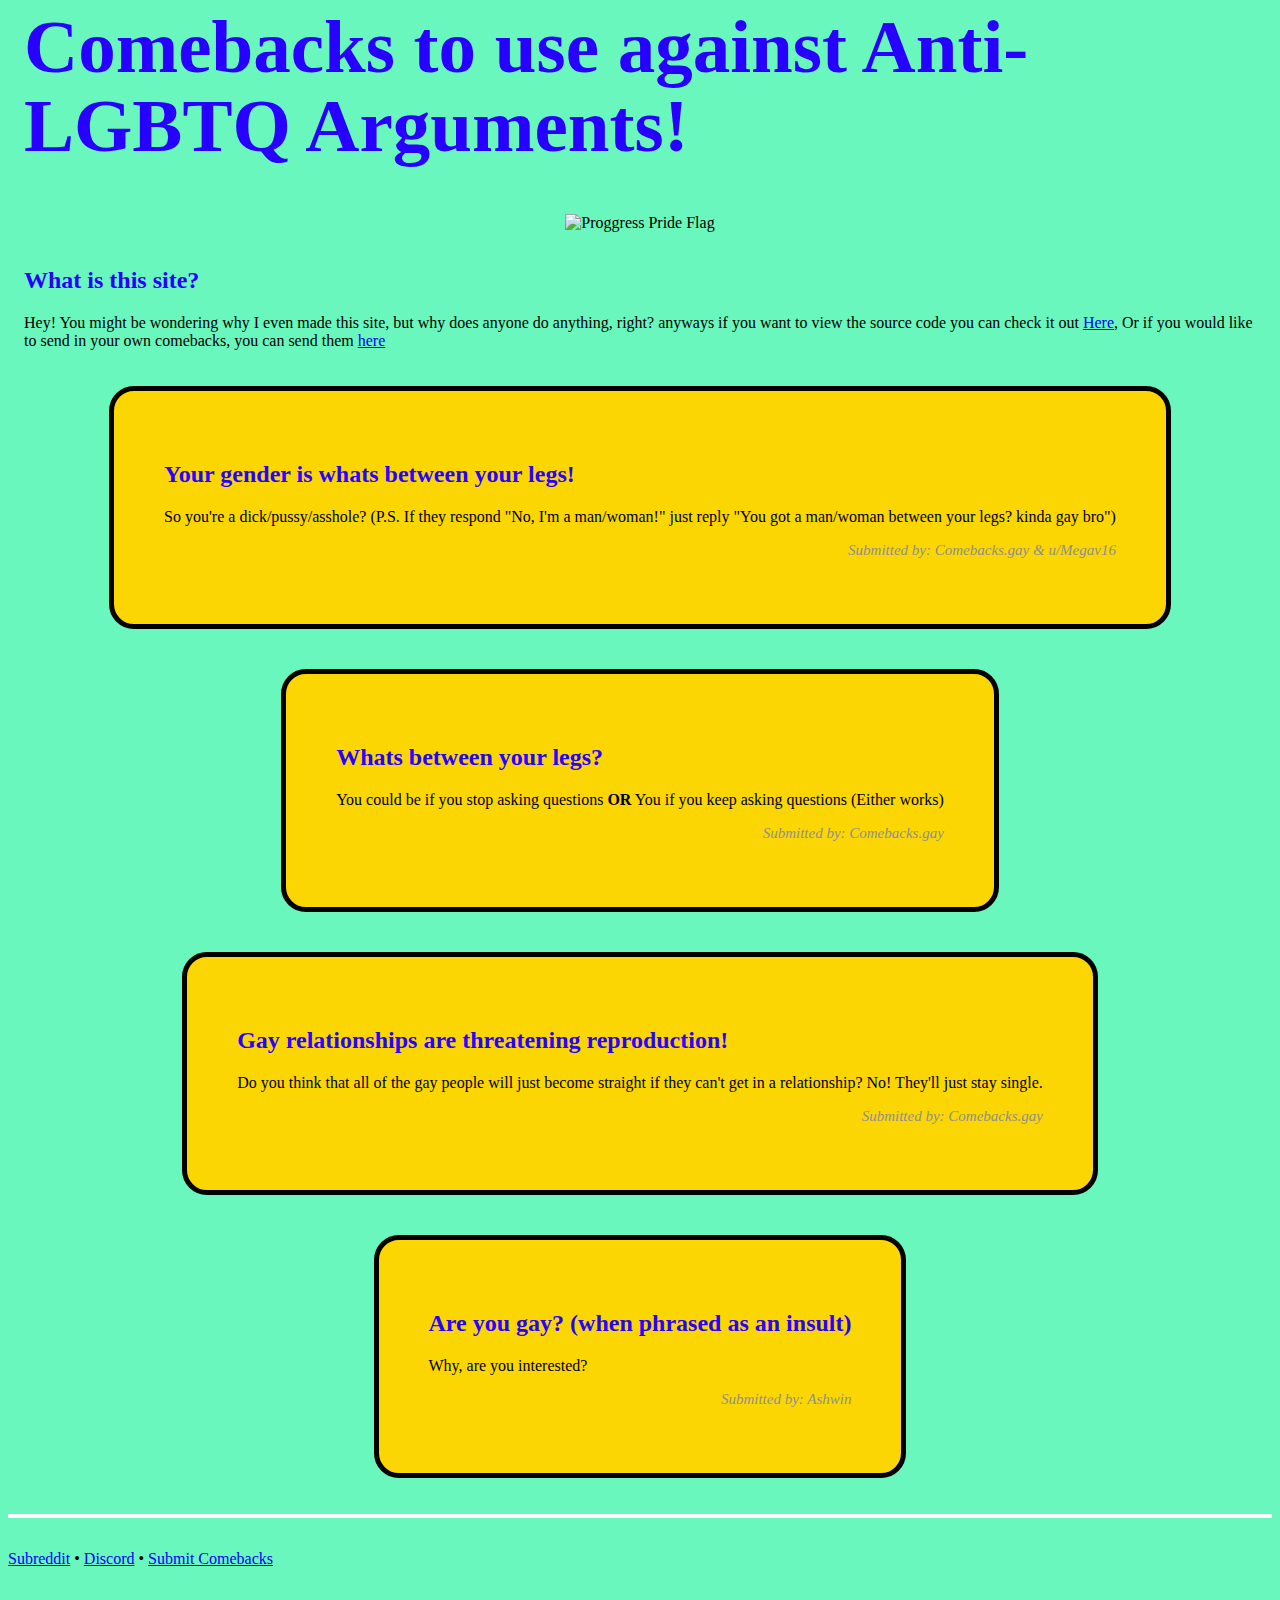
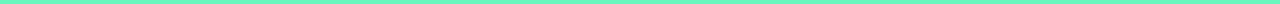
==== index.html @ 935331d2 "Update 1.0.0" ====
<!DOCTYPE html>
<html lang="en">
  <head>
    <!--
      This is the page head - it contains info the browser uses to display the page
      You won't see what's in the head in the page
      Scroll down to the body element for the page content
    -->

    <meta charset="utf-8" />
    <meta name="viewport" content="width=device-width, initial-scale=1" />
    <link rel="icon" href="https://cdn.glitch.com/db943e48-e7b1-469b-bb46-90867184826b%2Fprogresspridecutout.ico?v=1625842900803" />

    <!-- 
      This is an HTML comment
      You can write text in a comment and the content won't be visible in the page
    -->

      <title>Comebacks to use against Anti-LGBTQ Arguments</title>

    <!-- Meta tags for SEO and social sharing -->
    <link rel="canonical" href="https://glitch-hello-website.glitch.me/" />
    <meta
      name="description"
      content="People always ask me 'Whats between your legs?'..."
    />
    <meta name="robots" content="index,follow" />
    <meta property="og:title" content="Comebacks agaisnt Anti-LGBTQ Arguments!" />
    <meta property="og:type" content="article" />
    <meta property="og:url" content="http://www.comebacks.gay/" />
    <meta
      property="og:description"
      content="People always ask me 'Whats between your legs?' And I reply..."
    />
    <meta
      property="og:image"
      content="https://cdn.glitch.com/db943e48-e7b1-469b-bb46-90867184826b%2Fprogresspridecutout.png?v=1625842248746"
    />
    <meta name="twitter:card" content="summary" />

    <!-- Import the webpage's stylesheet -->
    <link rel="stylesheet" href="/style.css" />
  </head>
  <body>
    <!--
      This is the body of the page
      Look at the elements and see how they appear in the rendered page on the right
      Each element is defined using tags, with < and > indicating where each one opens and closes
      There are elements for sections of the page, images, text, and more
      The elements include attributes referenced in the CSS for the page style
    -->

    <!-- The wrapper and content divs set margins and positioning -->
    <div class="wrapper">
      <div class="content" role="main">
        <!-- This is the start of content for our page -->
        <h1 class="title">Comebacks to use against Anti-LGBTQ Arguments!</h1>

        <img
          src="https://cdn.glitch.com/db943e48-e7b1-469b-bb46-90867184826b%2Fprogresspridecutout.png?v=1625842248746"
          class="illustration"
          alt="Proggress Pride Flag"
          title="Click the image!"
        />
        <!-- Instructions on using this project -->
        <div class="instructions">
          <h2>
            What is this site?
          </h2>
          <p>
            Hey! You might be wondering why I even made this site, but why does anyone do anything, right? anyways if you want to view the source code you can check it out <a href="https://glitch.com/~gay-comebacks">Here</a>, Or if you would like to send in your own comebacks, you can send them <a href="https://forms.gle/aE87NYroDPVu6ot5A">here</a>
          </p>
        </div>
        
        <div class="comebacks">
          <h2>
            Your gender is whats between your legs!
          </h2>
          <p>
            So you're a dick/pussy/asshole? (P.S. If they respond "No, I'm a man/woman!" just reply "You got a man/woman between your legs? kinda gay bro") 
          </p>
          <p class="crediting">
            Submitted by: Comebacks.gay & u/Megav16
          </p>
        </div>
        
        <div class="comebacks">
          <h2>
            Whats between your legs?
          </h2>
          <p>
            You could be if you stop asking questions <strong>OR</strong> You if you keep asking questions (Either works)
          </p>
          <p class="crediting">
            Submitted by: Comebacks.gay
          </p>
        </div>
        
        <div class="comebacks">
          <h2>
            Gay relationships are threatening reproduction!
          </h2>
          <p>
            Do you think that all of the gay people will just become straight if they can't get in a relationship? No! They'll just stay single.
          </p>
          <p class="crediting">
            Submitted by: Comebacks.gay
          </p>
        </div>
        
        <div class="comebacks">
          <h2>
            Are you gay? (when phrased as an insult)
          </h2>
          <p>
            Why, are you interested?
          </p>
          <p class="crediting">
            Submitted by: Ashwin
          </p>
        </div>
      </div>
    </div>
    <!-- The footer holds our remix button — you can use it for structure or cut it out ✂ -->
    <footer class="footer">
        <p class="footext">
        <a href="https://reddit.com/r/comebacks_gay">Subreddit</a> • <a href="https://discord.gg/fAFc3e2XVe">Discord</a> • <a href="https://forms.gle/k6omcnH8pTQU3BcH6">Submit Comebacks</a>
      </p>
    </footer>
  </body>
</html>
---- style.css ----
:root {
  --color-bg: #69F7BE;
  --color-text-main: #000000;
  --color-primary: #FFFF00;
  --wrapper-height: 87vh;
  --image-max-width: 300px;
  --image-margin: 3rem;
  --font-family: "HK Grotesk";
  --font-family-header: "HK Grotesk";
}

* {
  box-sizing: border-box;
}
[hidden] {
  display: none !important;
}

@font-face {
  font-family: HK Grotesk;
  src: url("https://cdn.glitch.com/605e2a51-d45f-4d87-a285-9410ad350515%2FHKGrotesk-Regular.otf?v=1603136326027")
    format("opentype");
}
@font-face {
  font-family: HK Grotesk;
  font-weight: bold;
  src: url("https://cdn.glitch.com/605e2a51-d45f-4d87-a285-9410ad350515%2FHKGrotesk-Bold.otf?v=1603136323437")
    format("opentype");
}

.btn--remix {
  font-family: HK Grotesk;
  padding: 0.75rem 1rem;
  font-size: 1.1rem;
  line-height: 1rem;
  font-weight: 500;
  height: 2.75rem;
  align-items: center;
  cursor: pointer;
  background: #FFFFFF;
  border: 1px solid #000000;
  box-sizing: border-box;
  border-radius: 4px;
  text-decoration: none;
  color: #000;
  white-space: nowrap;
  margin-left: auto;
}
.btn--remix img {
  margin-right: 0.5rem;
}
.btn--remix:hover {
  background-color: #D0FFF1;
}

/* Navigation grid */
.footer {
  display: flex;
  justify-content: space-between;
  margin: 1rem auto 0;
  padding: 1rem 0 0.75rem 0;
  width: 100%;
  flex-wrap: wrap;
  border-top: 4px solid #fff;
}

.divider {
  padding: 0 1rem;
}

body {
  font-family: HK Grotesk;
  background-color: var(--color-bg);
}

.wrapper {
  min-height: var(--wrapper-height);
  display: grid;
  place-items: center;
  margin: 0 1rem;
}
.content {
  display: flex;
  flex-direction: column;
  align-items: center;
  justify-content: center;
}

.title {
  color: #2800FF;
  font-family: HK Grotesk;
  font-style: normal;
  font-weight: bold;
  font-size: 75px;
  line-height: 105%;
  margin: 0;
}

.illustration {
  max-width: 100%;
  max-height: var(--image-max-width);
  margin-top: var(--image-margin);
}

/* Instructions */
.instructions {
  margin: 1rem auto 0;
}

button,
input {
  font-family: inherit;
  font-size: 100%;
  background: #FFFFFF;
  border: 1px solid #000000;
  box-sizing: border-box;
  border-radius: 4px;
  padding: 0.5rem 1rem;
  transition: 500ms;
}

h2 {
  color: #2800FF;
}

.illustration:active {
  transform: translateY(5px);
}

.dipped {
  transform: translateY(5px);
}

 .comebacks {
        border-radius: 25px;
        margin: 20px;
        border: 5px solid;
        background-color: #FBD603;
        padding: 50px
    }

.crediting {
  color: #8f8f8f;
  font-size: 15px;
  font-style: italic;
  text-align: right;
}

.footext {
  text-align: center;
}
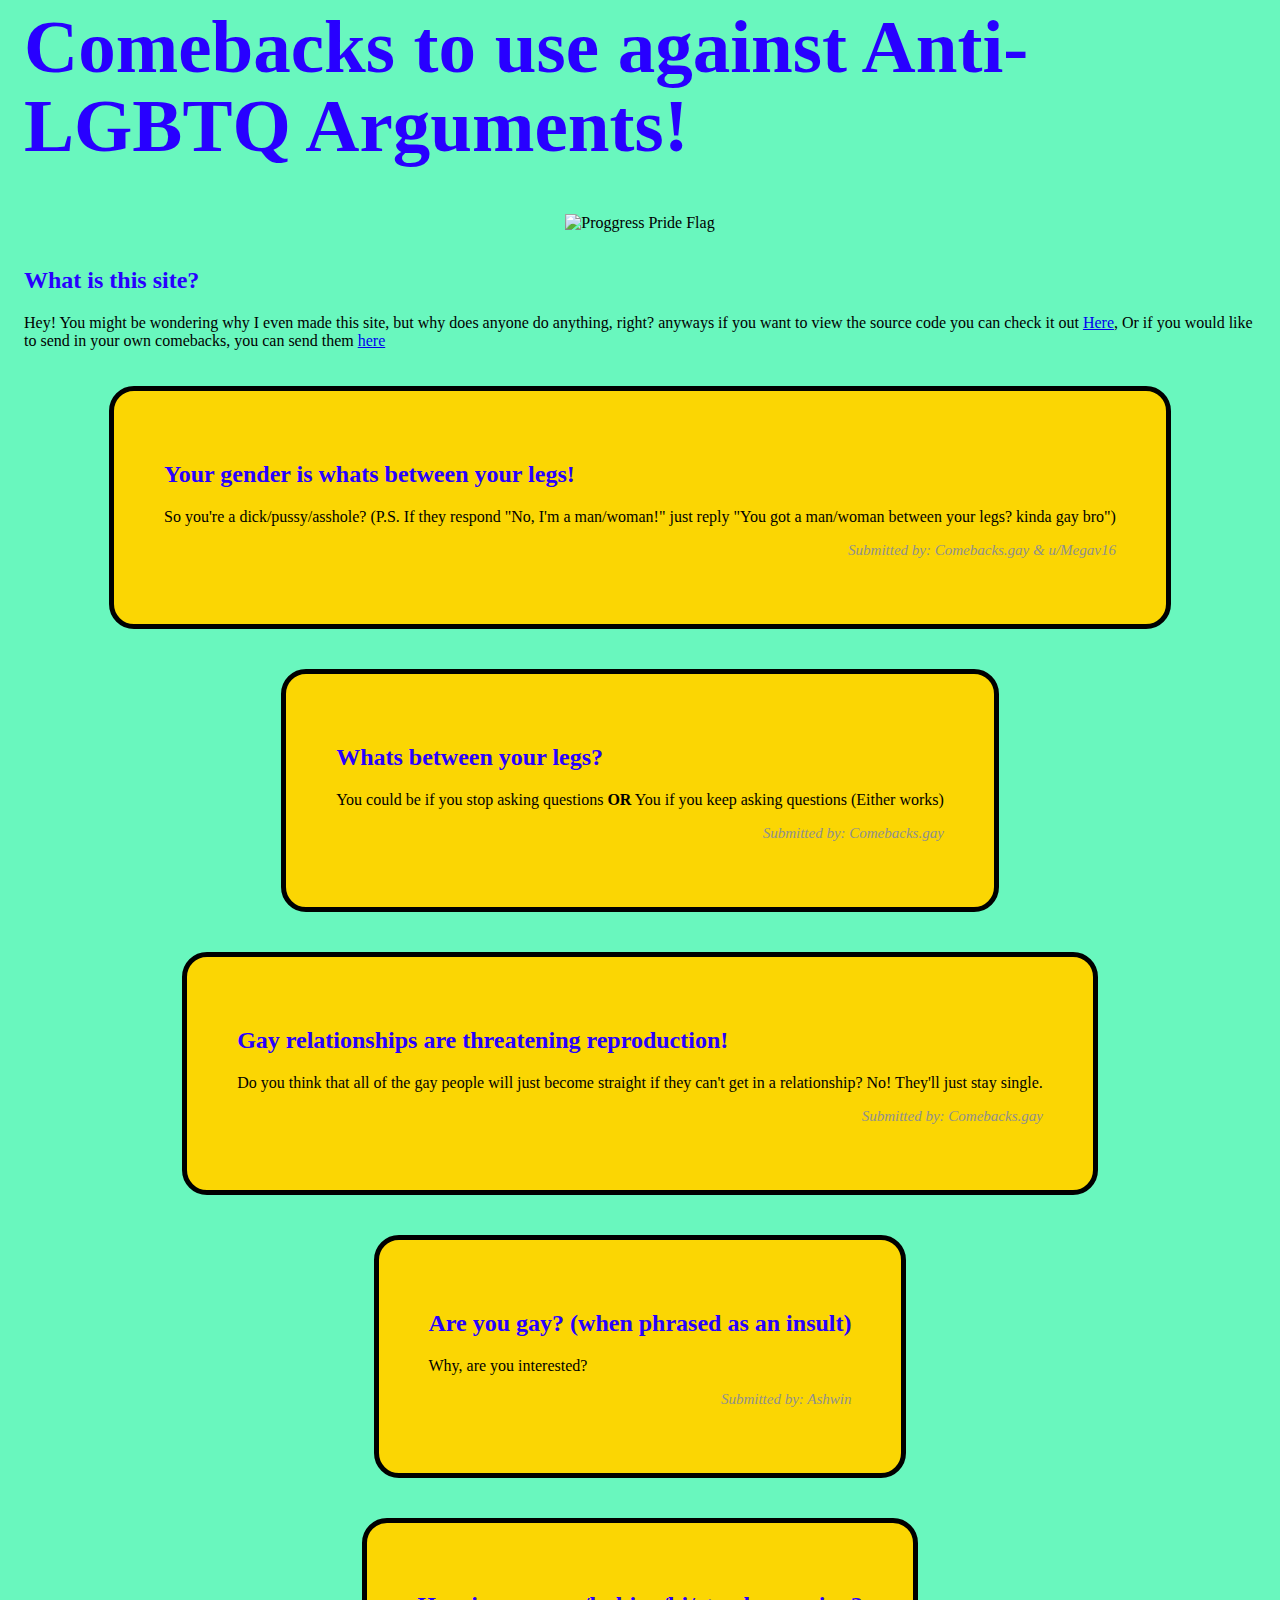
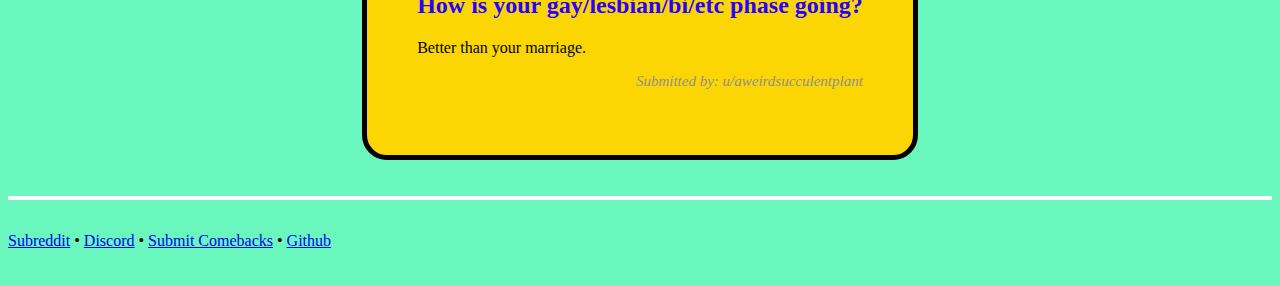
==== commit 0571b5ea: "Update 1.0.1" ====
--- a/index.html
+++ b/index.html
@@ -68,7 +68,7 @@
             What is this site?
           </h2>
           <p>
-            Hey! You might be wondering why I even made this site, but why does anyone do anything, right? anyways if you want to view the source code you can check it out <a href="https://glitch.com/~gay-comebacks">Here</a>, Or if you would like to send in your own comebacks, you can send them <a href="https://forms.gle/aE87NYroDPVu6ot5A">here</a>
+            Hey! You might be wondering why I even made this site, but why does anyone do anything, right? anyways if you want to view the source code you can check it out <a href="https://github.com/SlimeyyGhost/comebacks.gay">Here</a>, Or if you would like to send in your own comebacks, you can send them <a href="https://forms.gle/aE87NYroDPVu6ot5A">here</a>
           </p>
         </div>
         
@@ -119,12 +119,25 @@
             Submitted by: Ashwin
           </p>
         </div>
+        
+        <div class="comebacks">
+          <h2>
+            How is your gay/lesbian/bi/etc phase going?
+          </h2>
+          <p>
+            Better than your marriage.
+          </p>
+          <p class="crediting">
+            Submitted by: u/aweirdsucculentplant
+          </p>
+        </div>
+        
       </div>
     </div>
     <!-- The footer holds our remix button — you can use it for structure or cut it out ✂ -->
     <footer class="footer">
         <p class="footext">
-        <a href="https://reddit.com/r/comebacks_gay">Subreddit</a> • <a href="https://discord.gg/fAFc3e2XVe">Discord</a> • <a href="https://forms.gle/k6omcnH8pTQU3BcH6">Submit Comebacks</a>
+        <a href="https://reddit.com/r/comebacks_gay">Subreddit</a> • <a href="https://discord.gg/fAFc3e2XVe">Discord</a> • <a href="https://forms.gle/k6omcnH8pTQU3BcH6">Submit Comebacks</a> • <a href="https://github.com/SlimeyyGhost/comebacks.gay">Github</a>
       </p>
     </footer>
   </body>
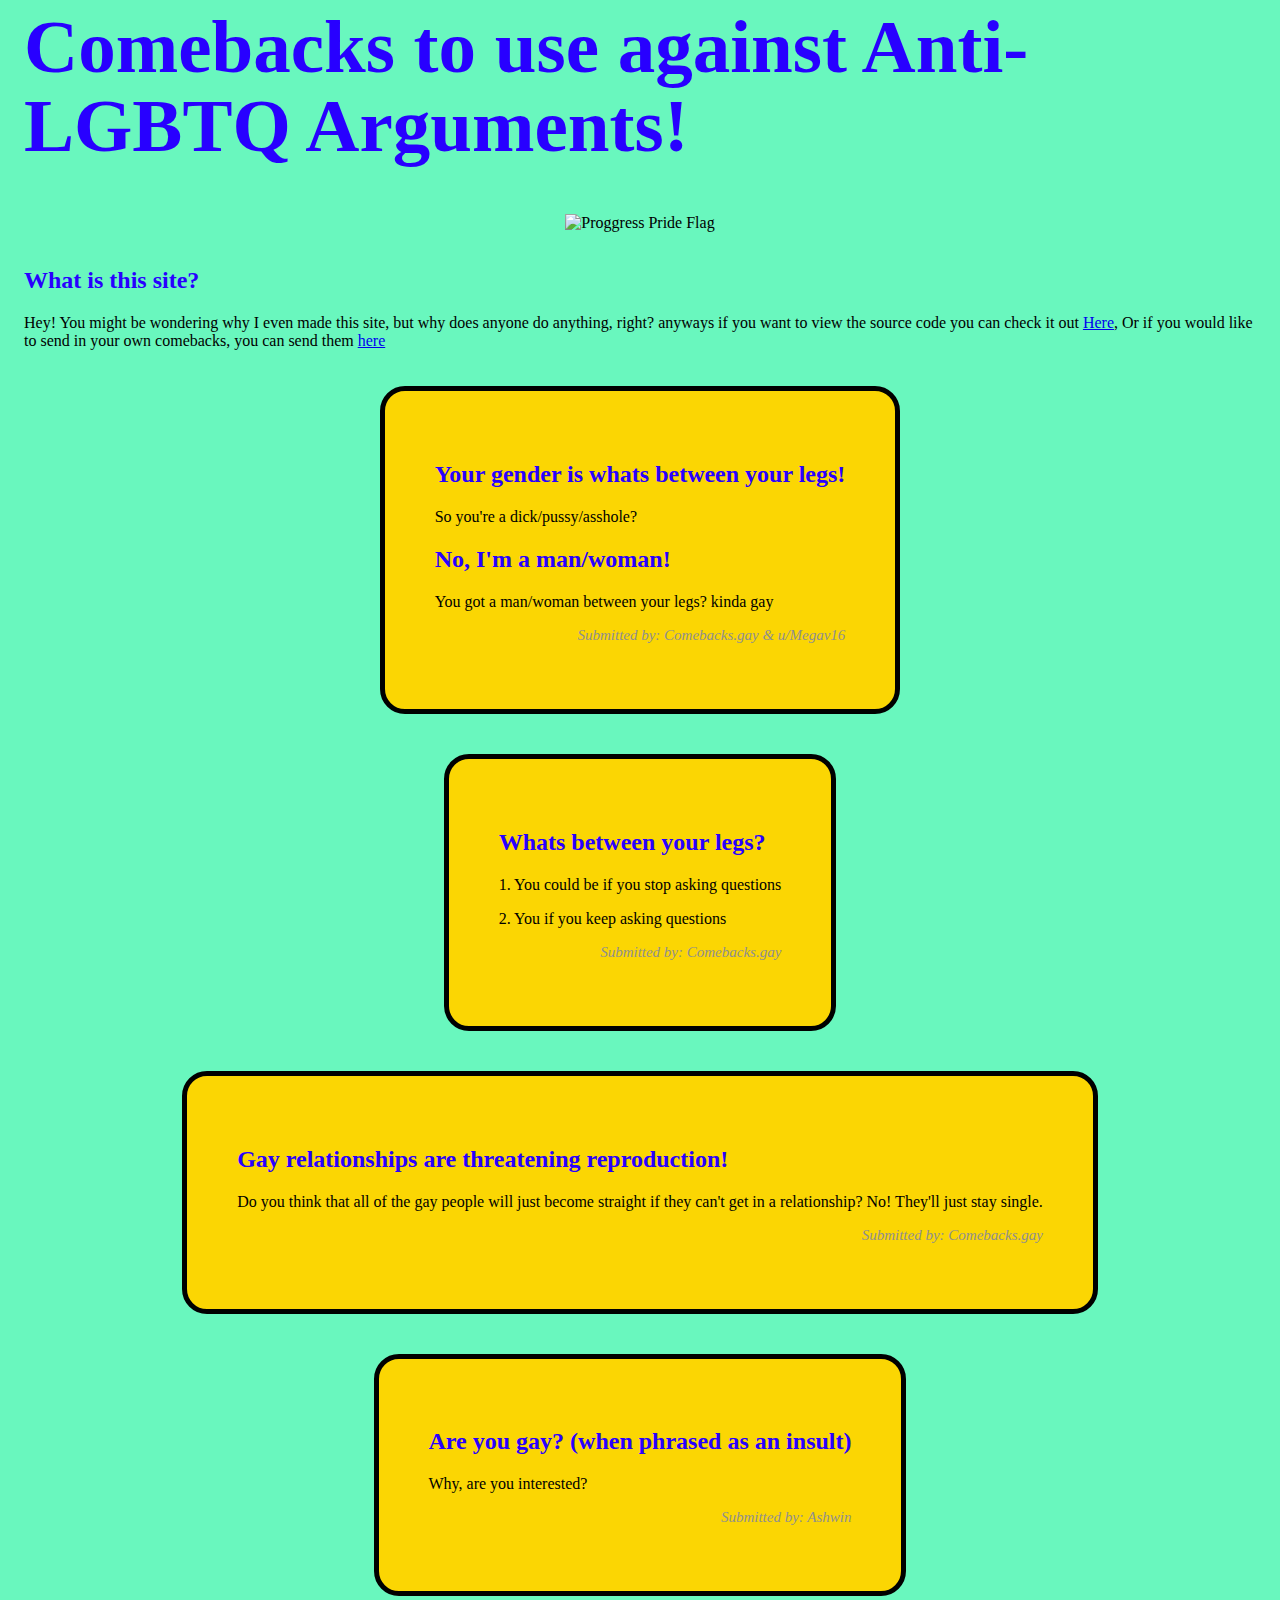
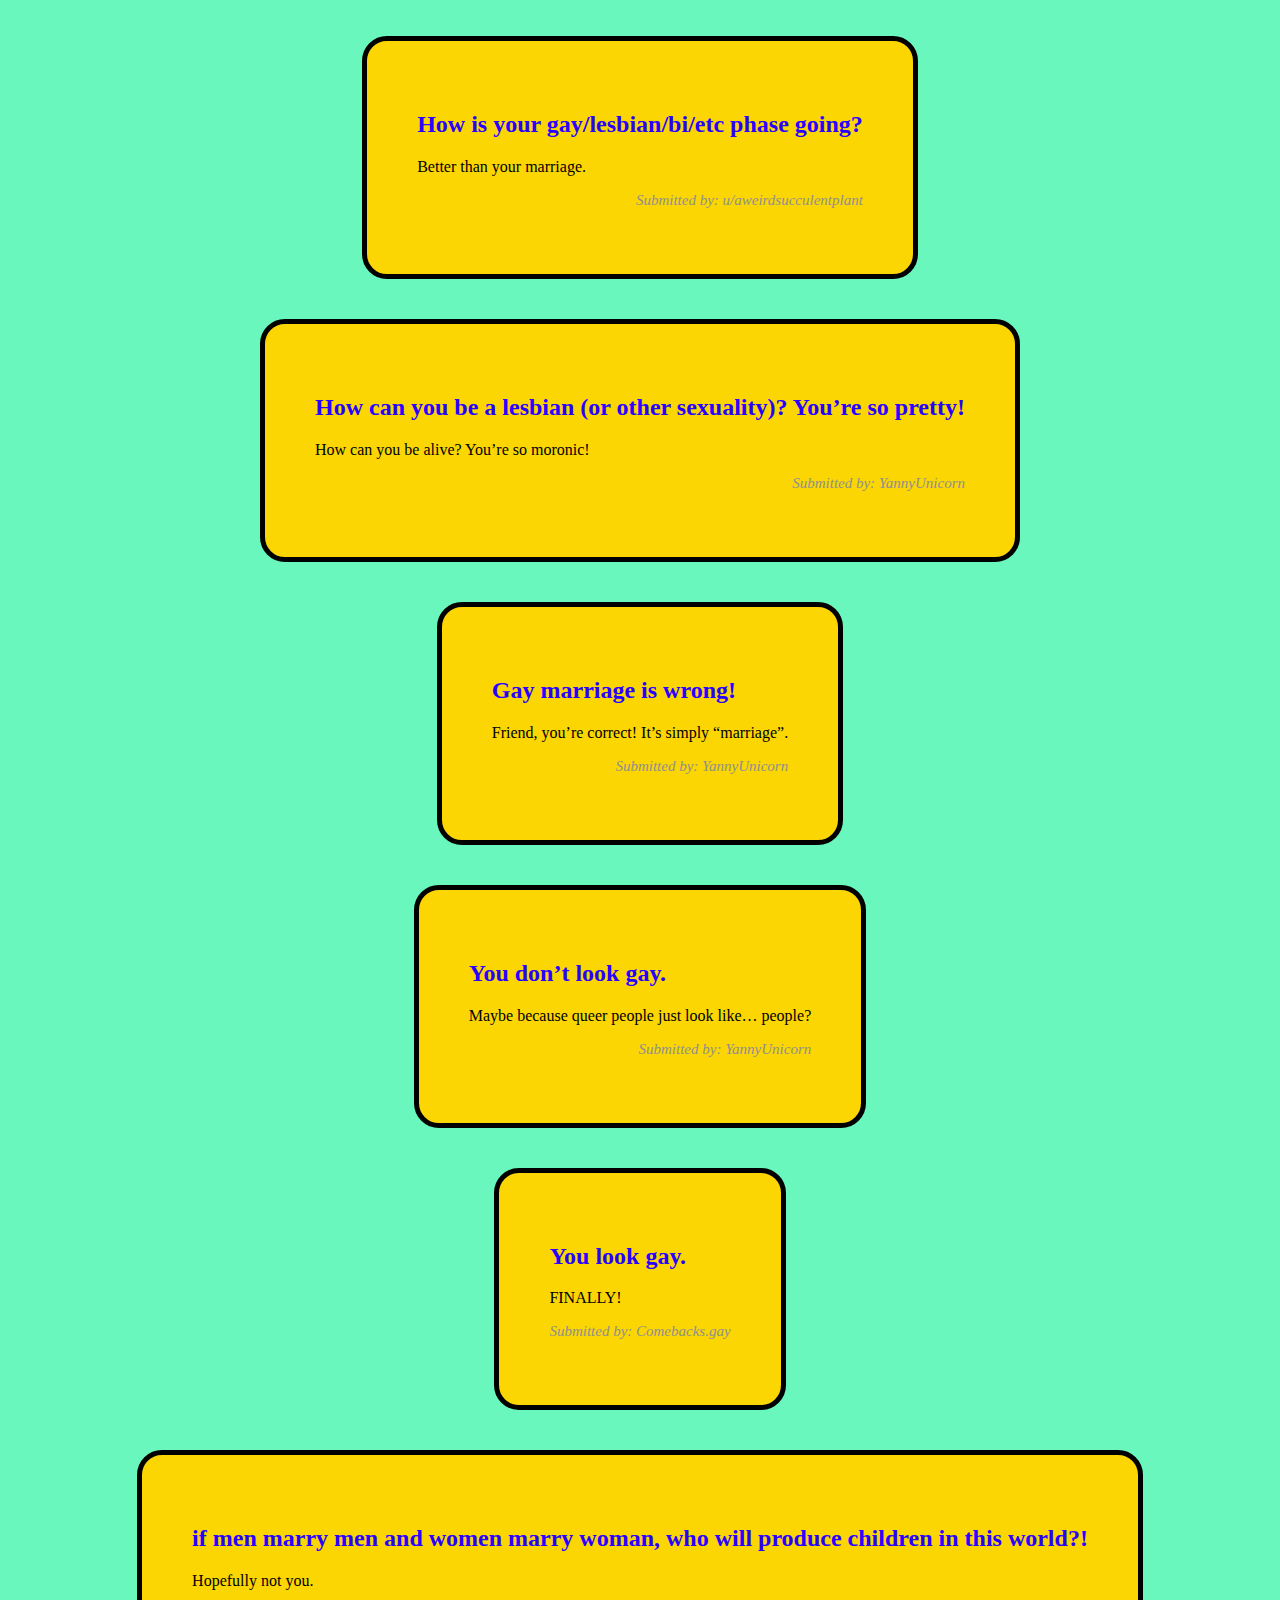
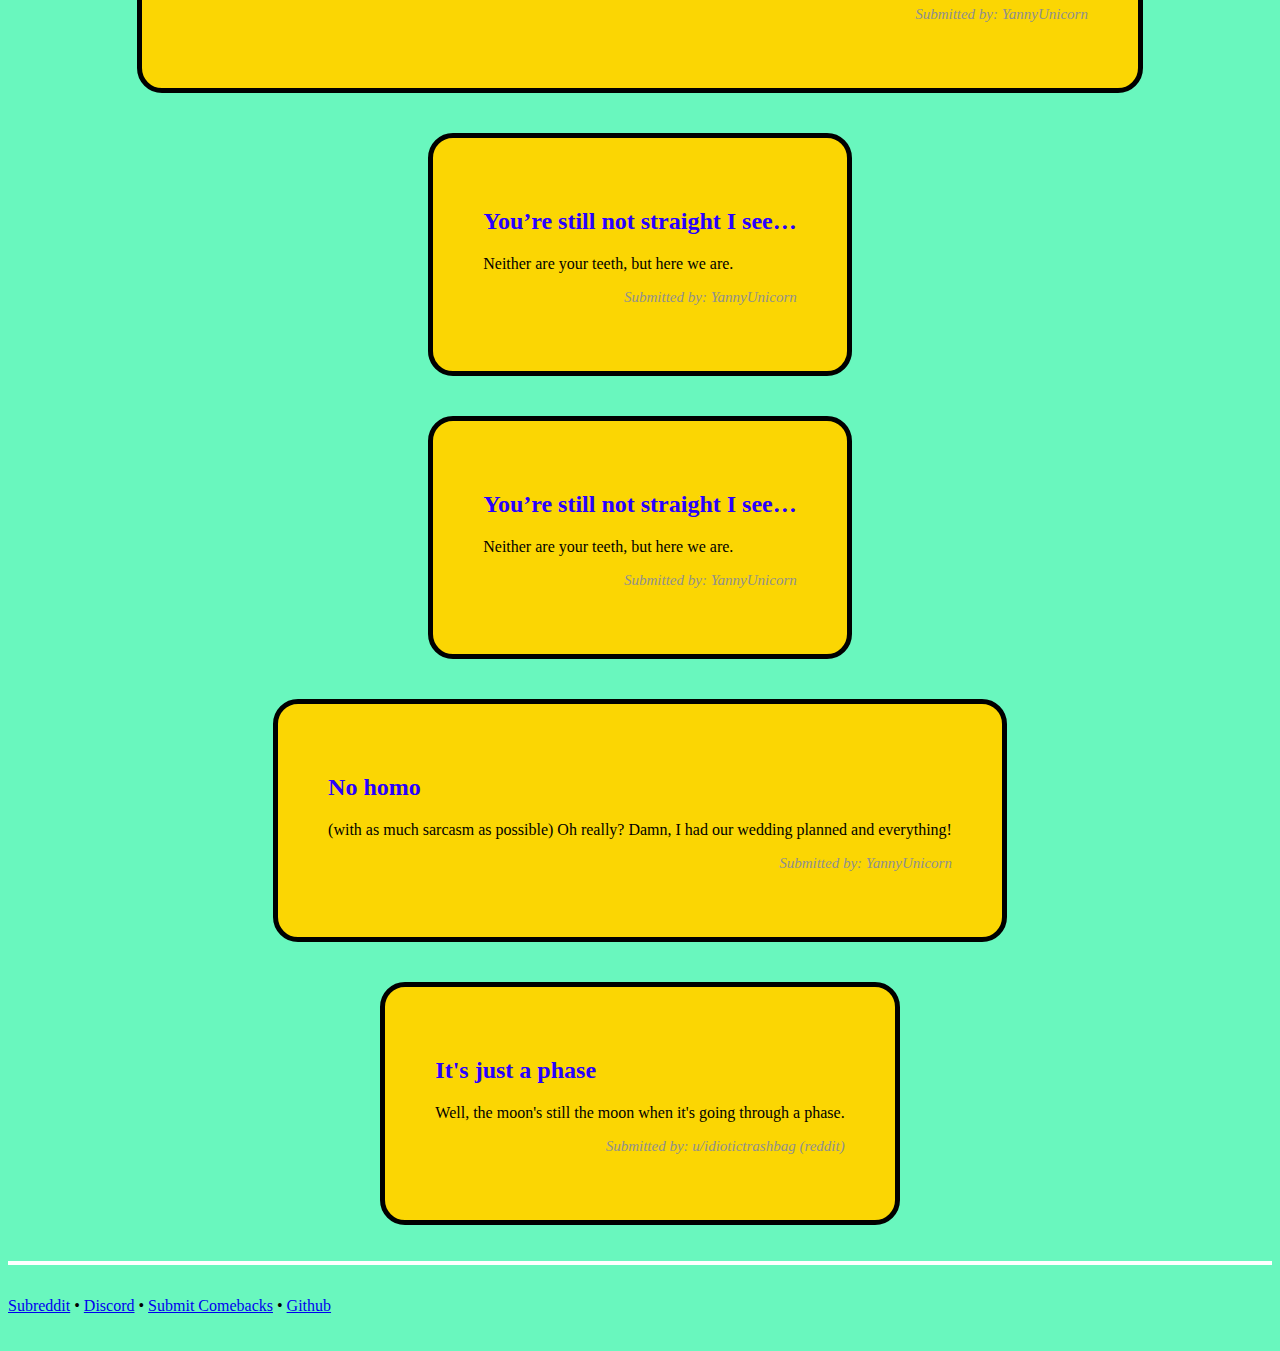
==== commit b626d51f: "Update 1.0.2" ====
--- a/index.html
+++ b/index.html
@@ -77,7 +77,13 @@
             Your gender is whats between your legs!
           </h2>
           <p>
-            So you're a dick/pussy/asshole? (P.S. If they respond "No, I'm a man/woman!" just reply "You got a man/woman between your legs? kinda gay bro") 
+            So you're a dick/pussy/asshole?
+          </p>
+          <h2>
+            No, I'm a man/woman!
+          </h2>
+          <p>
+            You got a man/woman between your legs? kinda gay
           </p>
           <p class="crediting">
             Submitted by: Comebacks.gay & u/Megav16
@@ -89,7 +95,10 @@
             Whats between your legs?
           </h2>
           <p>
-            You could be if you stop asking questions <strong>OR</strong> You if you keep asking questions (Either works)
+            1. You could be if you stop asking questions
+          </p>
+          <p>
+            2. You if you keep asking questions
           </p>
           <p class="crediting">
             Submitted by: Comebacks.gay
@@ -129,6 +138,114 @@
           </p>
           <p class="crediting">
             Submitted by: u/aweirdsucculentplant
+          </p>
+        </div>
+        
+        <div class="comebacks">
+          <h2>
+            How can you be a lesbian (or other sexuality)? You’re so pretty!
+          </h2>
+          <p>
+            How can you be alive? You’re so moronic!
+          </p>
+          <p class="crediting">
+            Submitted by: YannyUnicorn
+          </p>
+        </div>
+        
+        <div class="comebacks">
+          <h2>
+            Gay marriage is wrong!
+          </h2>
+          <p>
+            Friend, you’re correct! It’s simply “marriage”.
+          </p>
+          <p class="crediting">
+            Submitted by: YannyUnicorn
+          </p>
+        </div>
+        
+        <div class="comebacks">
+          <h2>
+            You don’t look gay.
+          </h2>
+          <p>
+            Maybe because queer people just look like… people?
+          </p>
+          <p class="crediting">
+            Submitted by: YannyUnicorn
+          </p>
+        </div>
+        
+        <div class="comebacks">
+          <h2>
+            You look gay.
+          </h2>
+          <p>
+            FINALLY!
+          </p>
+          <p class="crediting">
+            Submitted by: Comebacks.gay
+          </p>
+        </div>
+        
+        <div class="comebacks">
+          <h2>
+            if men marry men and women marry woman, who will produce children in this world?!
+          </h2>
+          <p>
+            Hopefully not you.
+          </p>
+          <p class="crediting">
+            Submitted by: YannyUnicorn
+          </p>
+        </div>
+        
+        <div class="comebacks">
+          <h2>
+            You’re still not straight I see…
+          </h2>
+          <p>
+            Neither are your teeth, but here we are.
+          </p>
+          <p class="crediting">
+            Submitted by: YannyUnicorn
+          </p>
+        </div>
+        
+        <div class="comebacks">
+          <h2>
+            You’re still not straight I see…
+          </h2>
+          <p>
+            Neither are your teeth, but here we are.
+          </p>
+          <p class="crediting">
+            Submitted by: YannyUnicorn
+          </p>
+        </div>
+        
+        <div class="comebacks">
+          <h2>
+            No homo
+          </h2>
+          <p>
+            (with as much sarcasm as possible) Oh really? Damn, I had our wedding planned and everything! 
+          </p>
+          <p class="crediting">
+            Submitted by: YannyUnicorn 
+          </p>
+        </div>
+        
+        <div class="comebacks">
+          <h2>
+            It's just a phase
+          </h2>
+          <p>
+            Well, the moon's still the moon when it's going through a phase.
+          </p>
+          <p class="crediting">
+            Submitted by: u/idiotictrashbag (reddit)
           </p>
         </div>
         
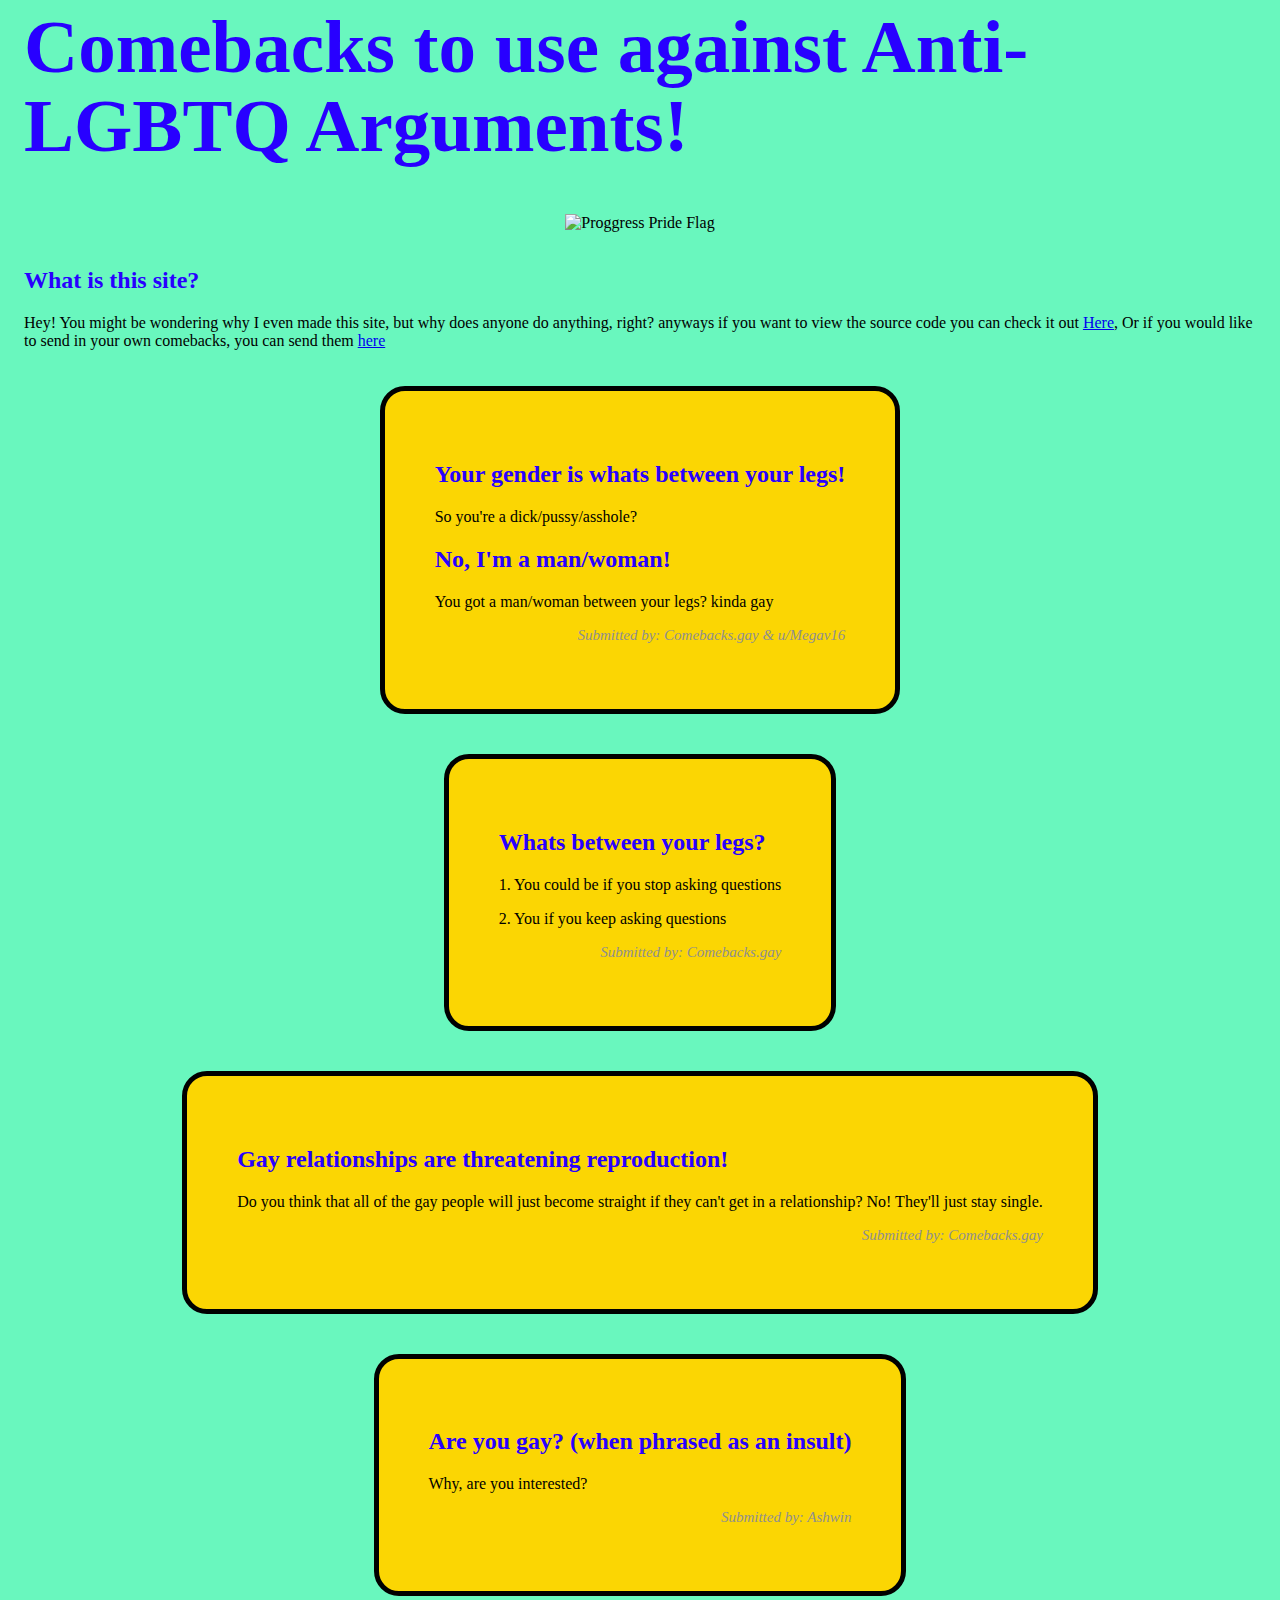
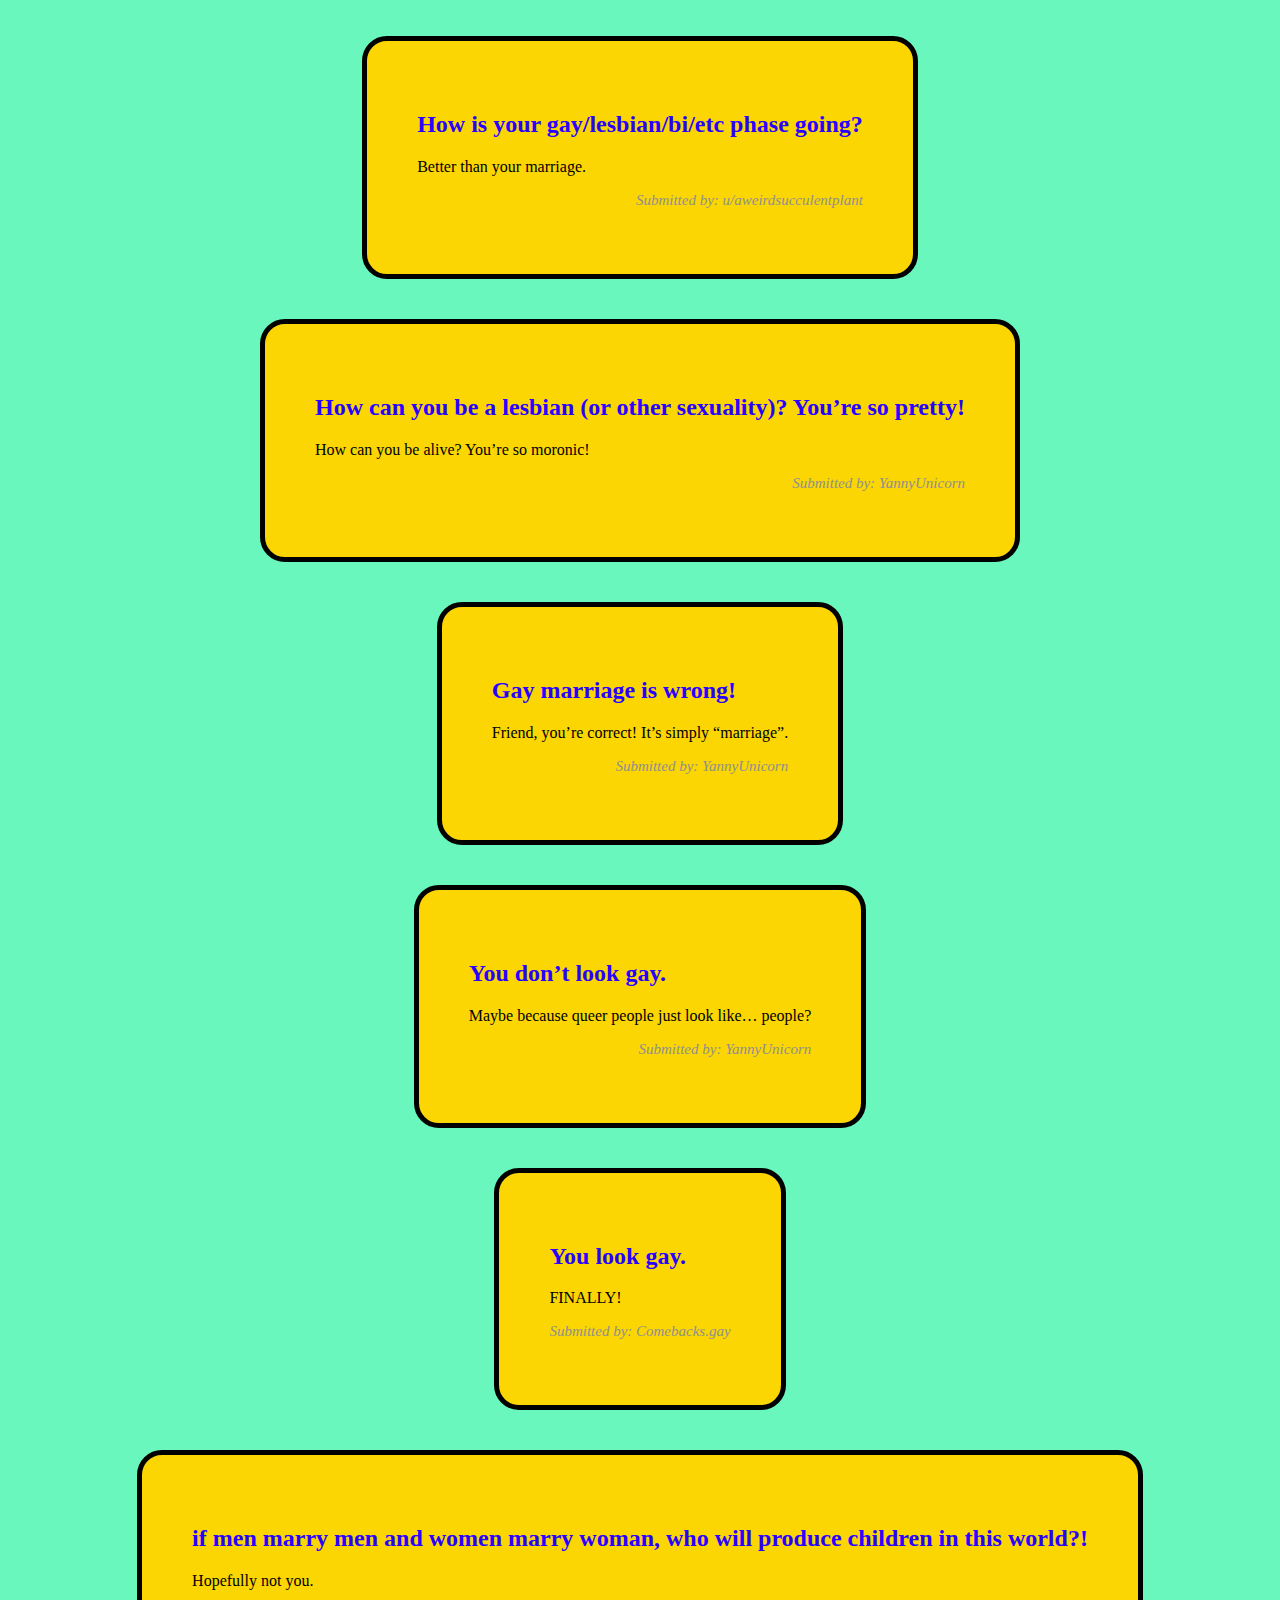
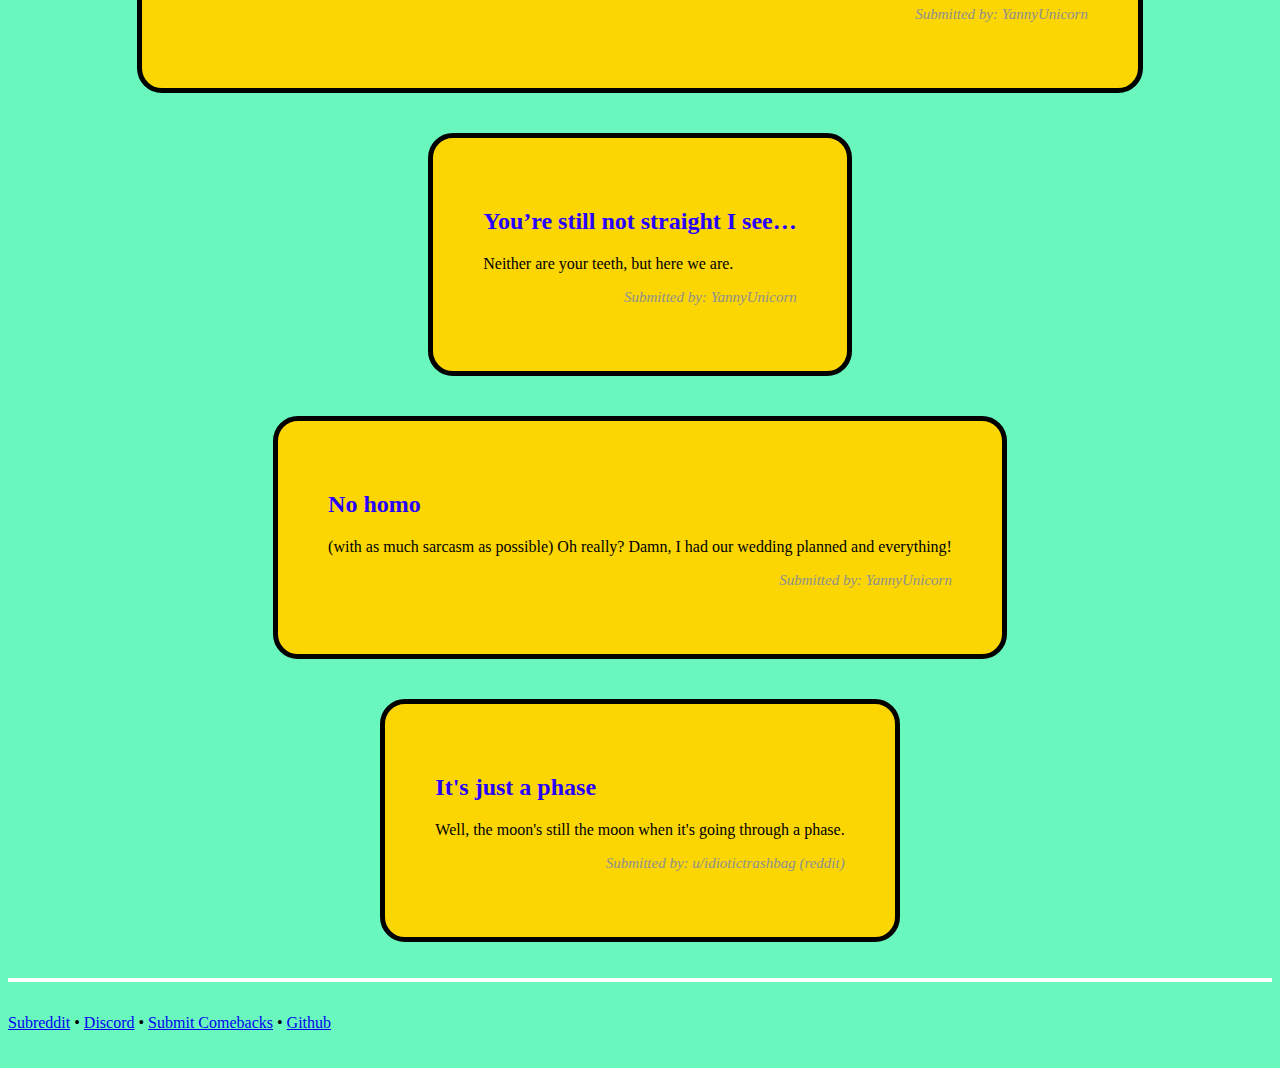
==== commit c272f332: "Update 1.0.2.1" ====
--- a/index.html
+++ b/index.html
@@ -215,18 +215,6 @@
         
         <div class="comebacks">
           <h2>
-            You’re still not straight I see…
-          </h2>
-          <p>
-            Neither are your teeth, but here we are.
-          </p>
-          <p class="crediting">
-            Submitted by: YannyUnicorn
-          </p>
-        </div>
-        
-        <div class="comebacks">
-          <h2>
             No homo
           </h2>
           <p>
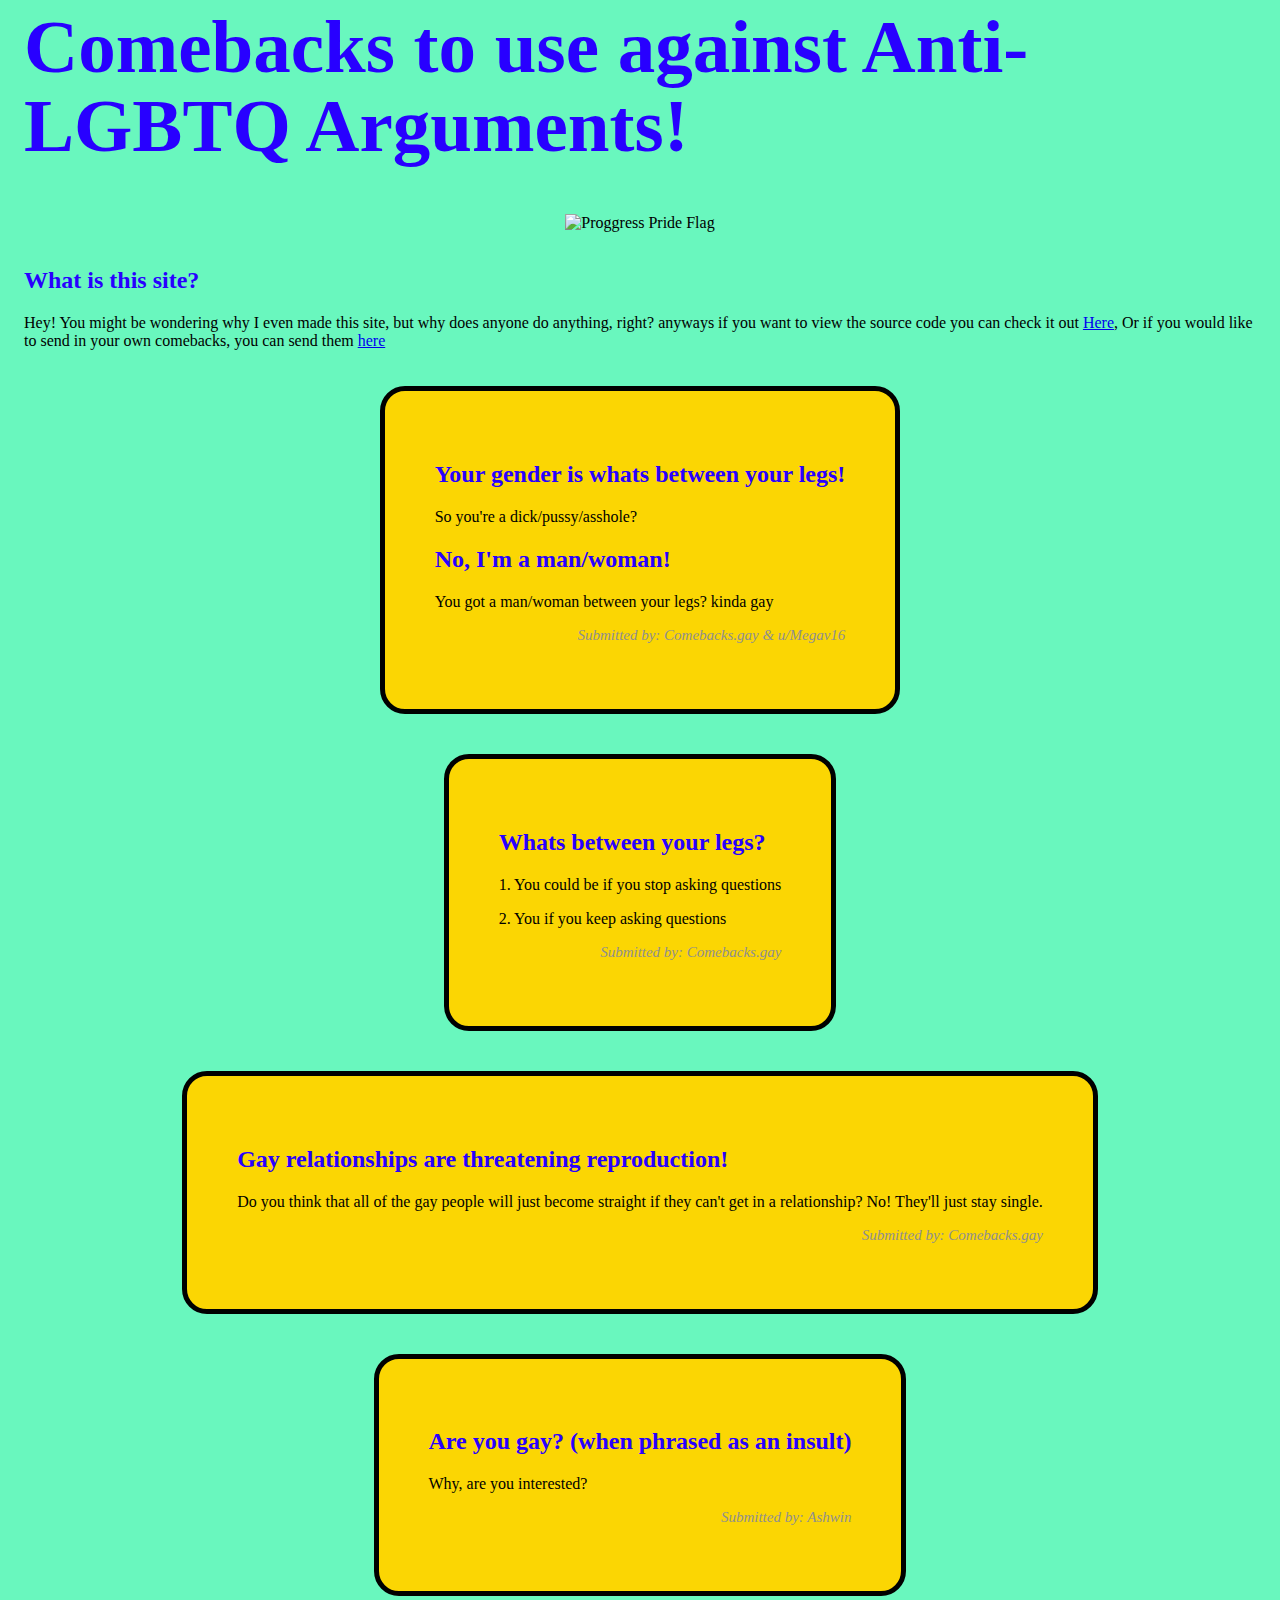
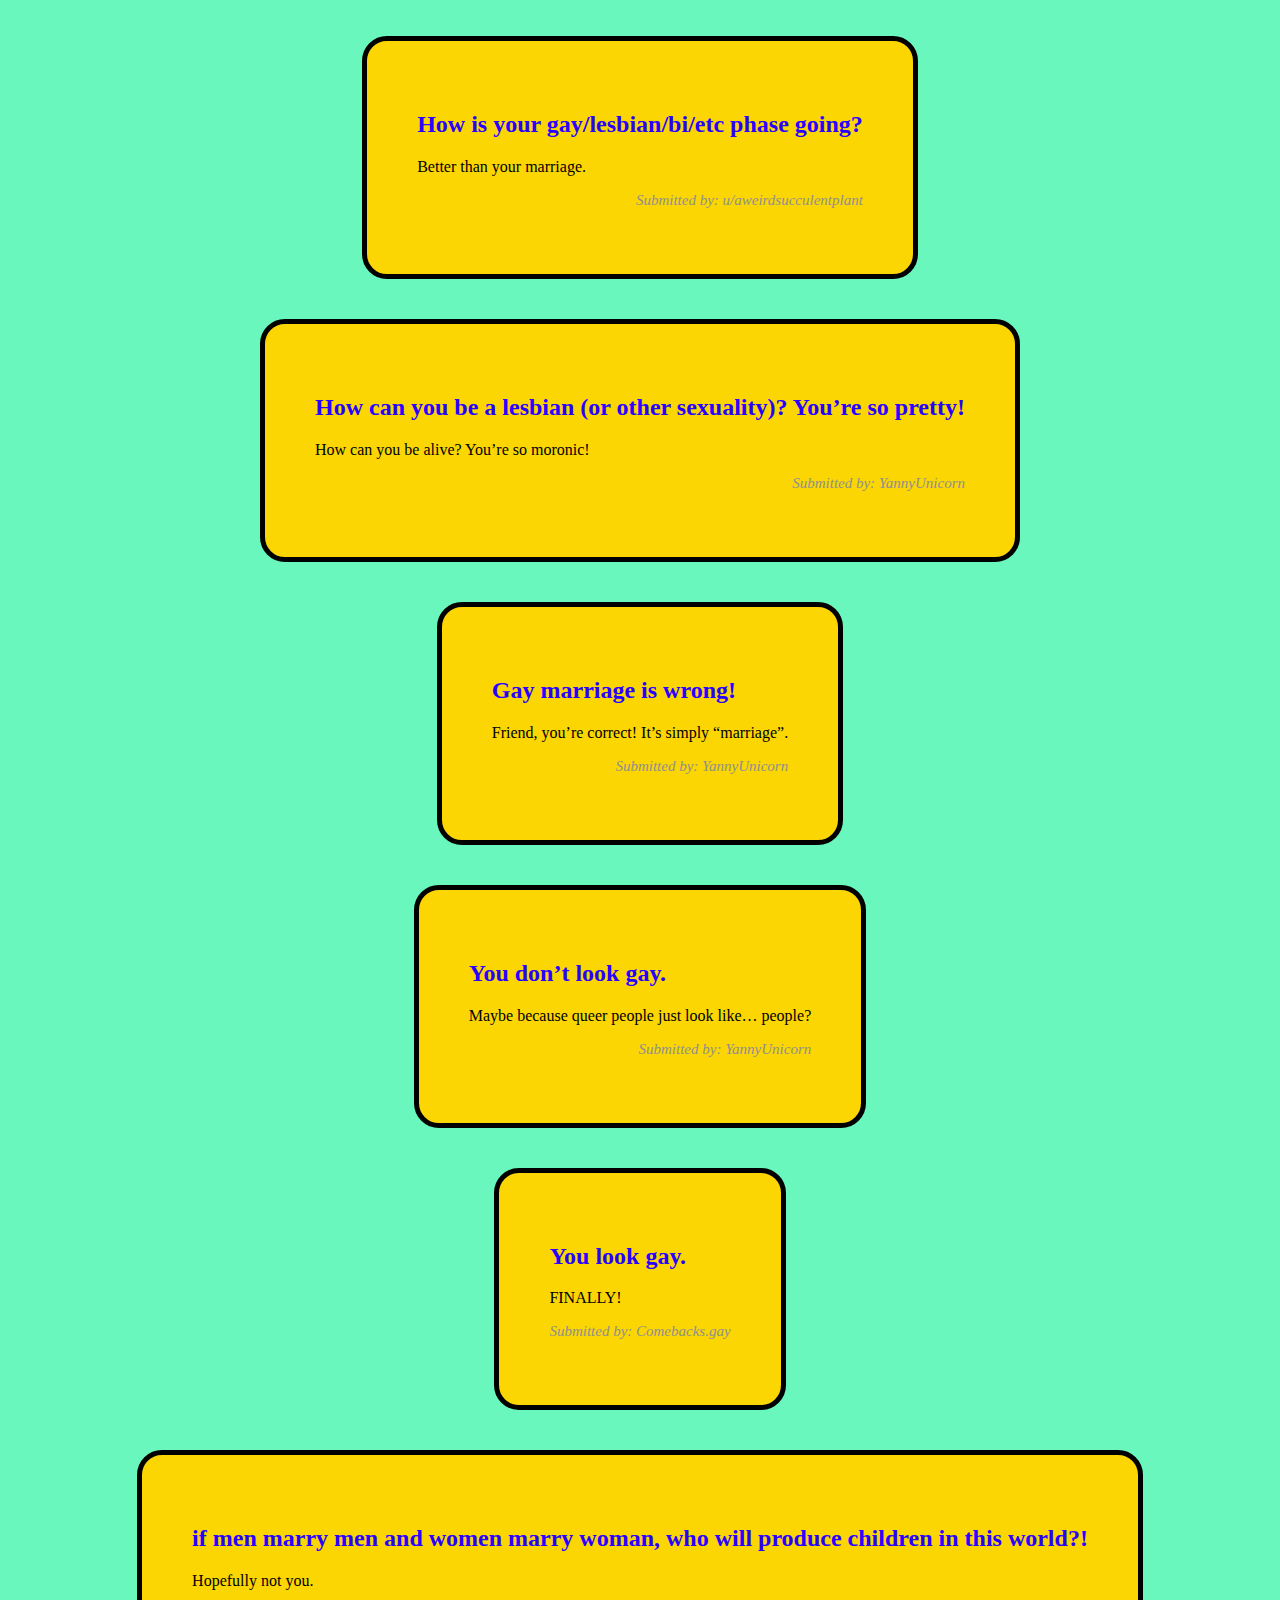
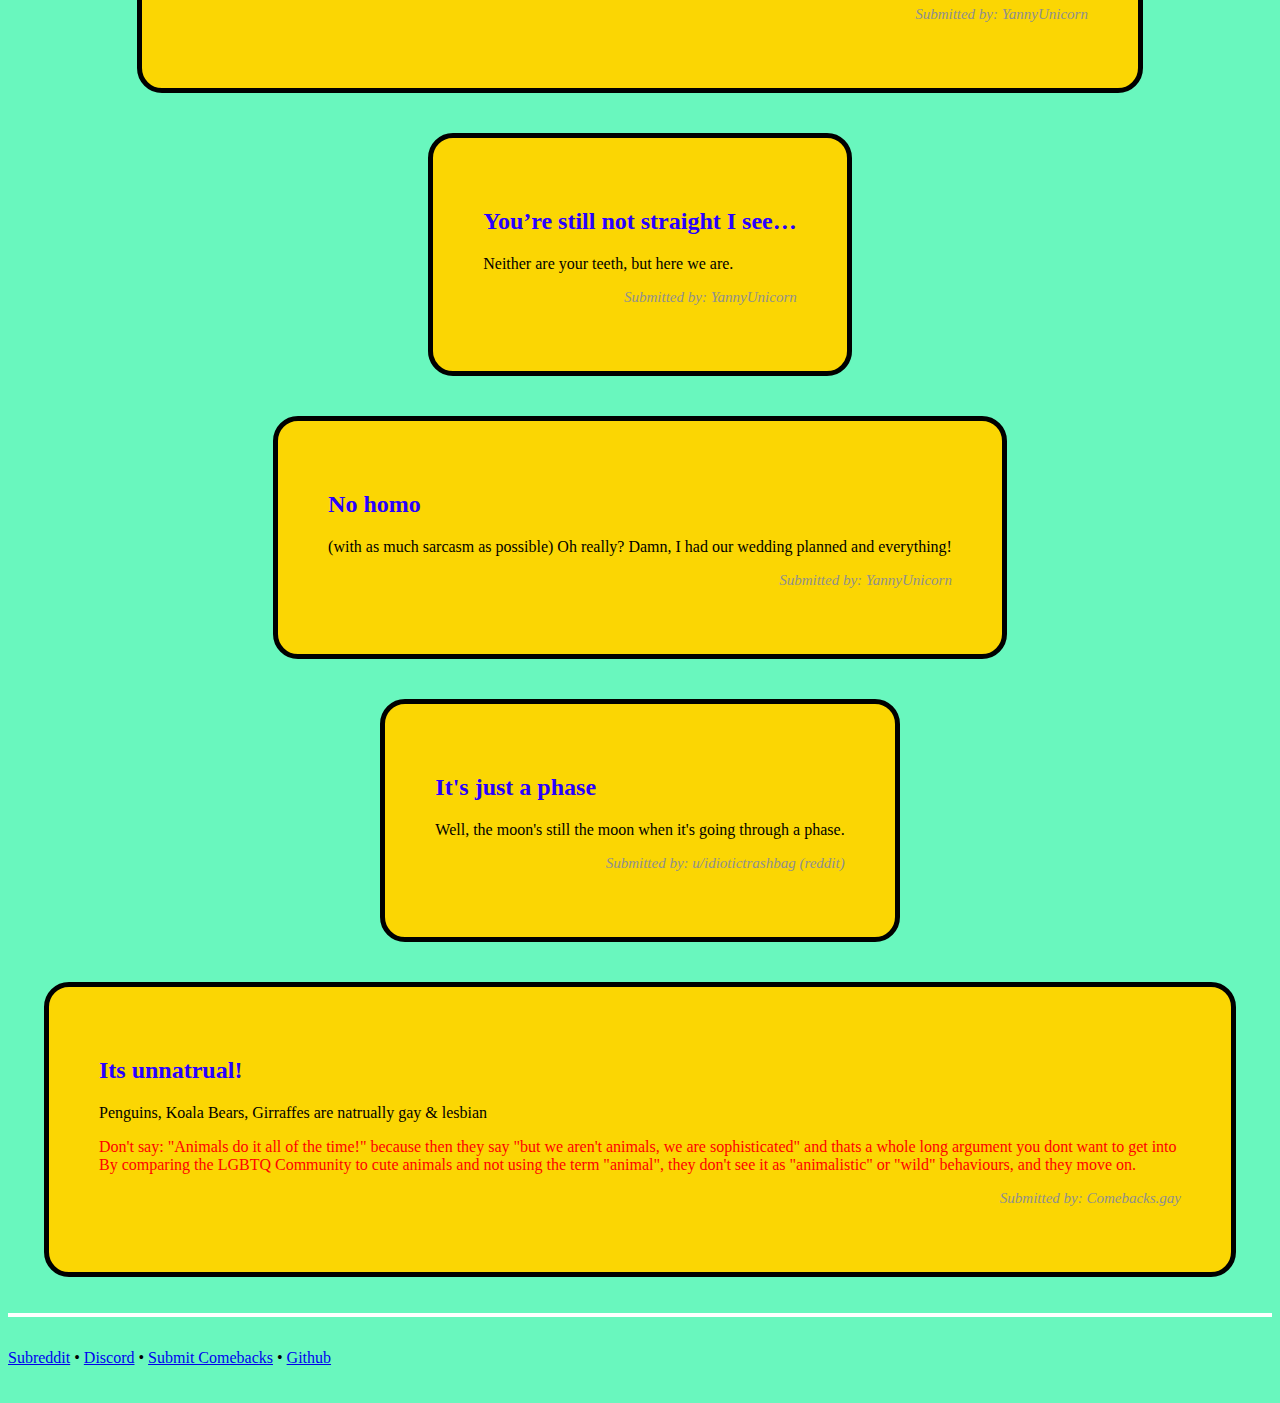
==== commit 63318109: "Update 1.1.0" ====
--- a/index.html
+++ b/index.html
@@ -34,7 +34,7 @@
     />
     <meta
       property="og:image"
-      content="https://cdn.glitch.com/db943e48-e7b1-469b-bb46-90867184826b%2Fprogresspridecutout.png?v=1625842248746"
+      content="https://cdn.glitch.com/db943e48-e7b1-469b-bb46-90867184826b%2Fcircle-cropped.png?v=1625943774387"
     />
     <meta name="twitter:card" content="summary" />
 
@@ -57,7 +57,7 @@
         <h1 class="title">Comebacks to use against Anti-LGBTQ Arguments!</h1>
 
         <img
-          src="https://cdn.glitch.com/db943e48-e7b1-469b-bb46-90867184826b%2Fprogresspridecutout.png?v=1625842248746"
+          src="https://cdn.glitch.com/db943e48-e7b1-469b-bb46-90867184826b%2Fcircle-cropped.png?v=1625943774387"
           class="illustration"
           alt="Proggress Pride Flag"
           title="Click the image!"
@@ -234,6 +234,22 @@
           </p>
           <p class="crediting">
             Submitted by: u/idiotictrashbag (reddit)
+          </p>
+        </div>
+        
+        <div class="comebacks">
+          <h2>
+            Its unnatrual!
+          </h2>
+          <p>
+            Penguins, Koala Bears, Girraffes are natrually gay & lesbian
+          </p>
+          <p class="warning">
+            Don't say: "Animals do it all of the time!" because then they say "but we aren't animals, we are sophisticated" and thats a whole long argument you dont want to get into
+            By comparing the LGBTQ Community to cute animals and not using the term "animal", they don't see it as "animalistic" or "wild" behaviours, and they move on.
+          </p>
+          <p class="crediting">
+            Submitted by: Comebacks.gay
           </p>
         </div>
         
--- a/style.css
+++ b/style.css
@@ -148,4 +148,23 @@
 
 .footext {
   text-align: center;
+}
+
+.warning {
+  color: red;
+}
+
+.memes {
+  width: 75%;
+  height: auto;
+  border-radius: 25px;
+  margin: 20px;
+  border: 5px solid;
+  background-color: white;
+  padding: 50px
+}
+
+.memeholder {
+  display: flex;
+  justify-content: space-between;
 }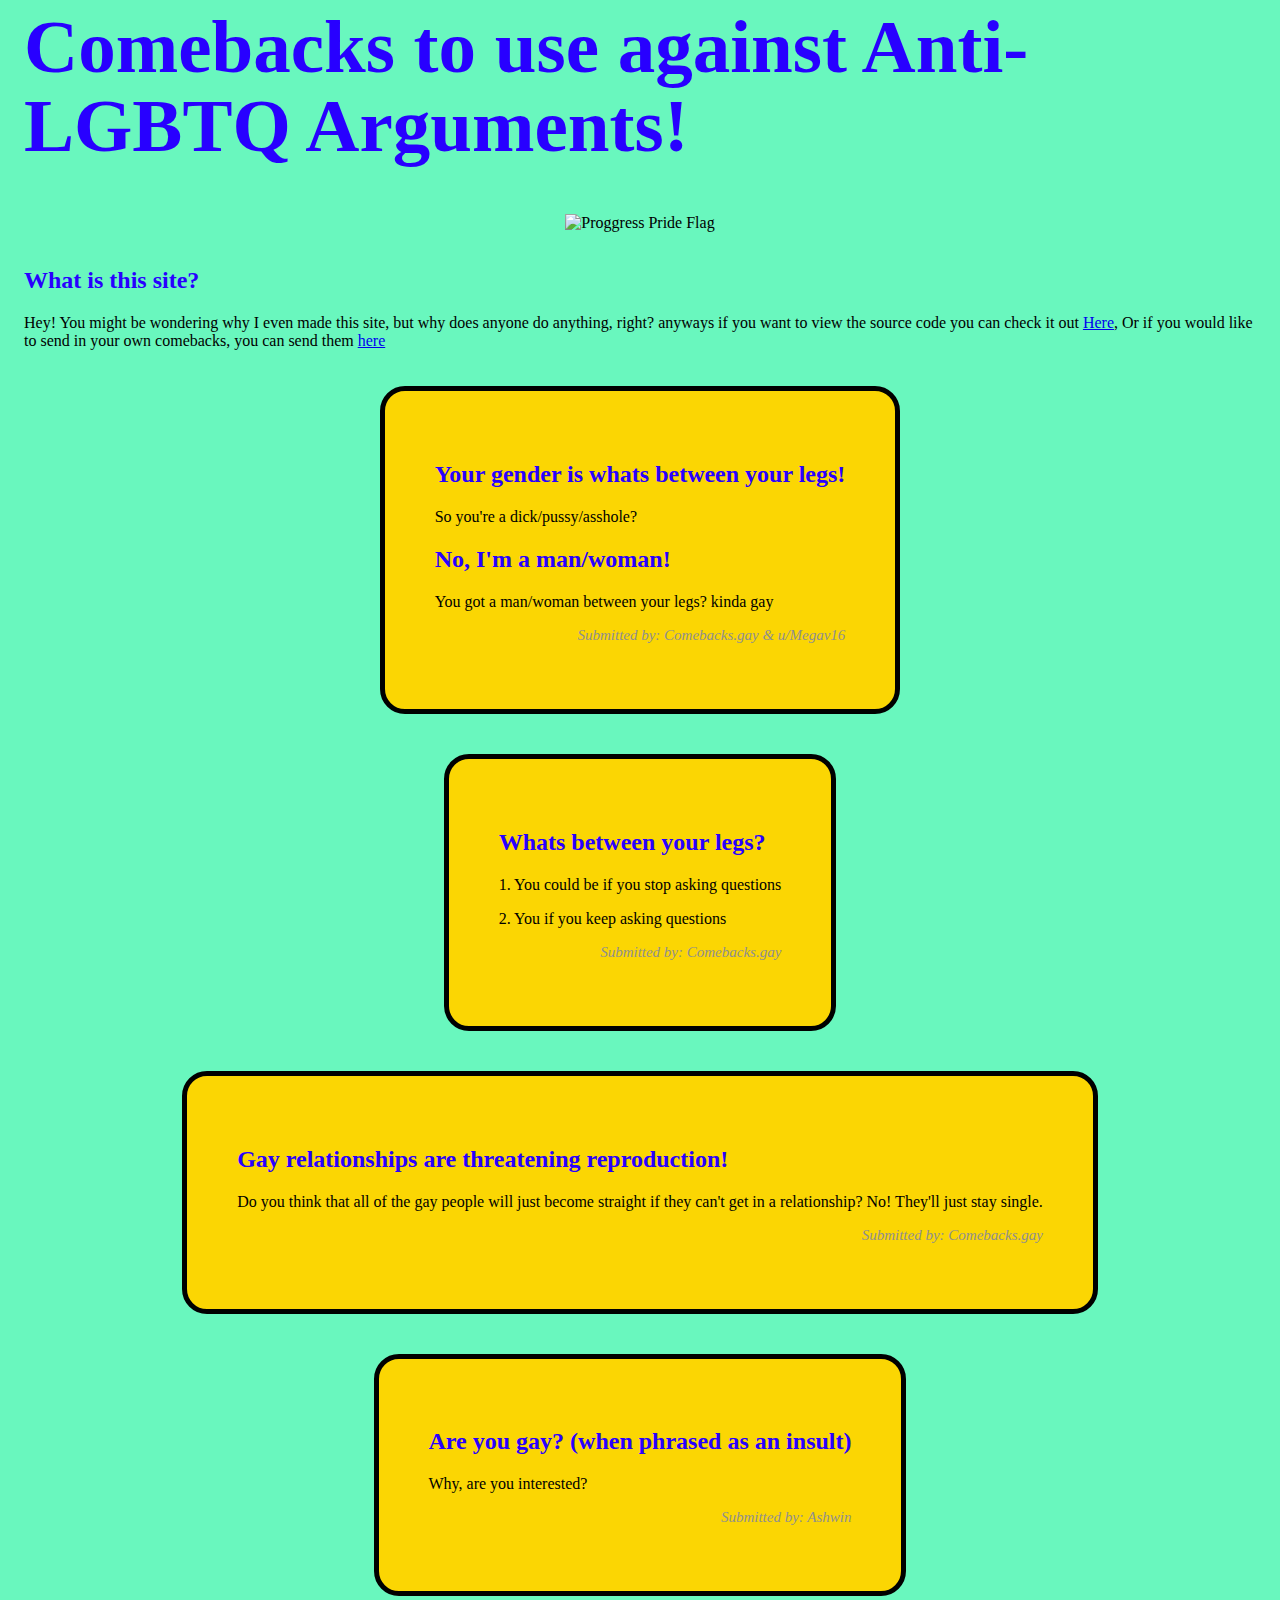
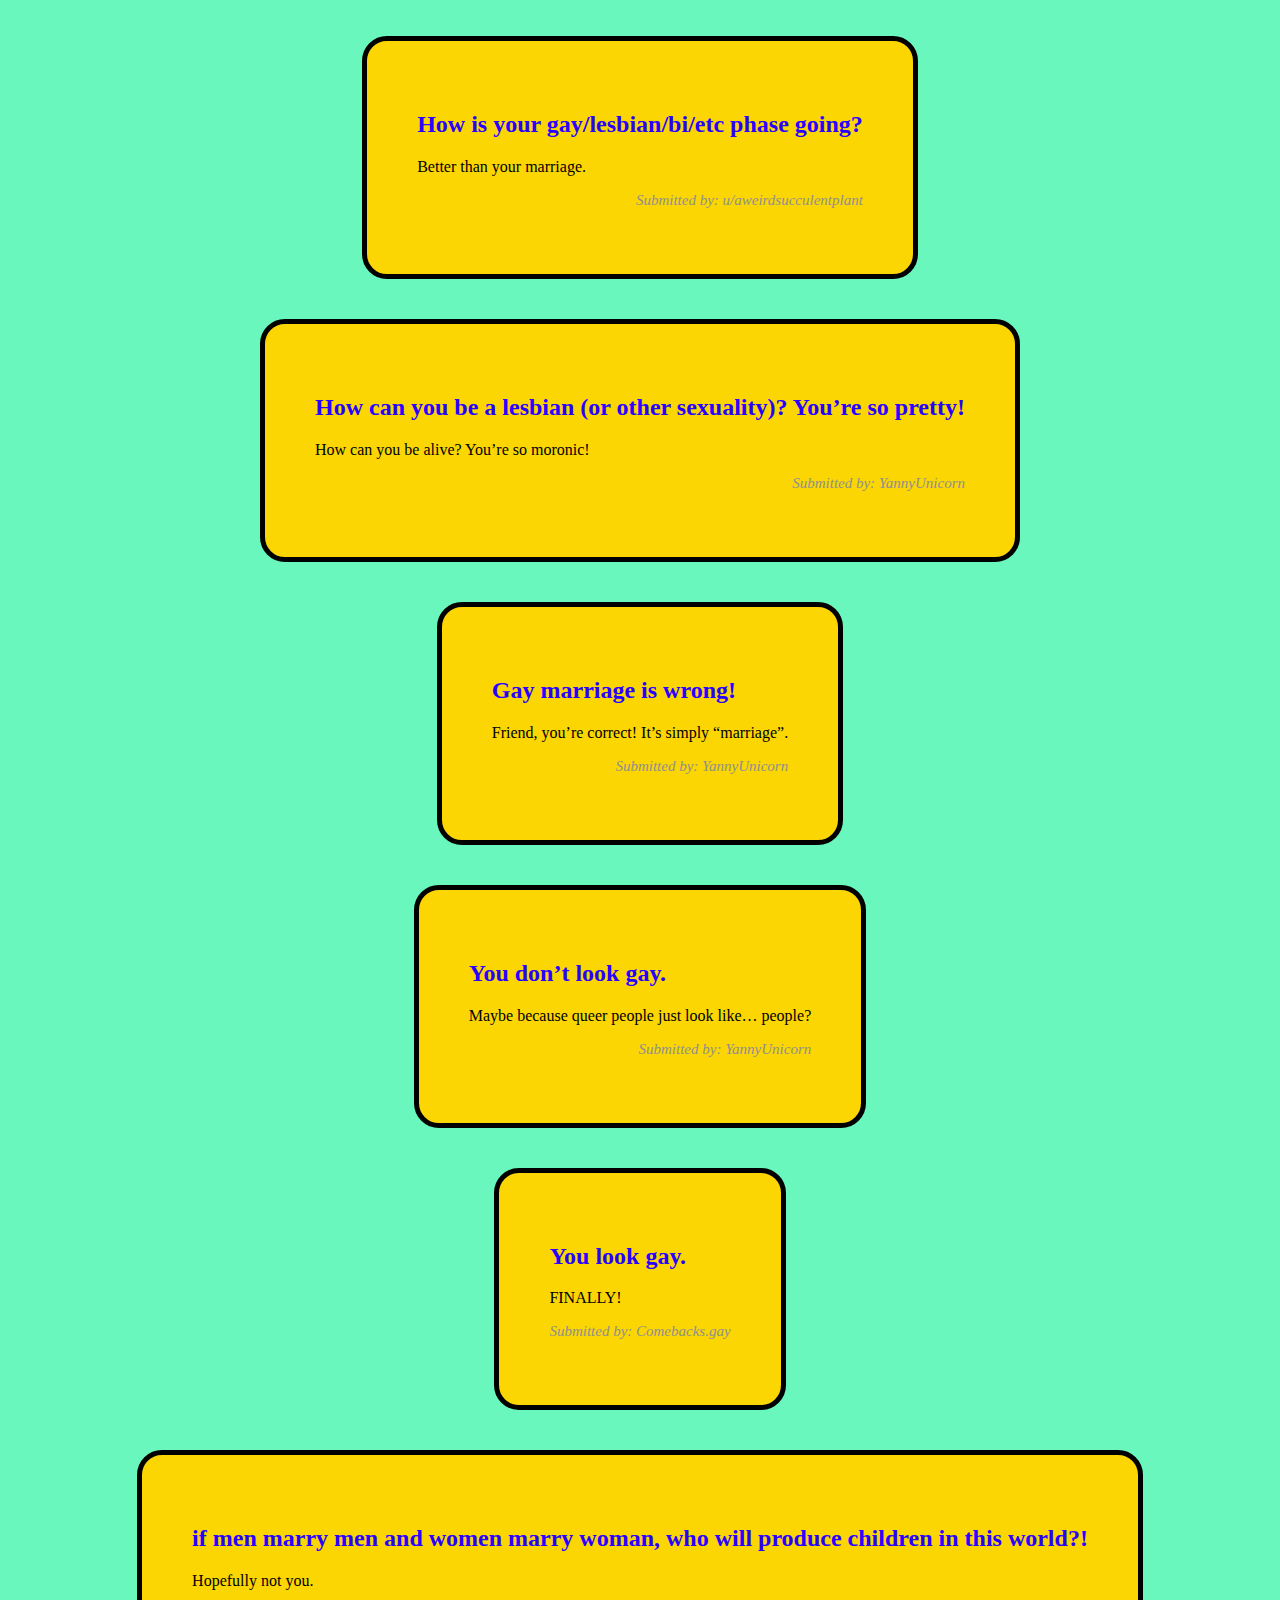
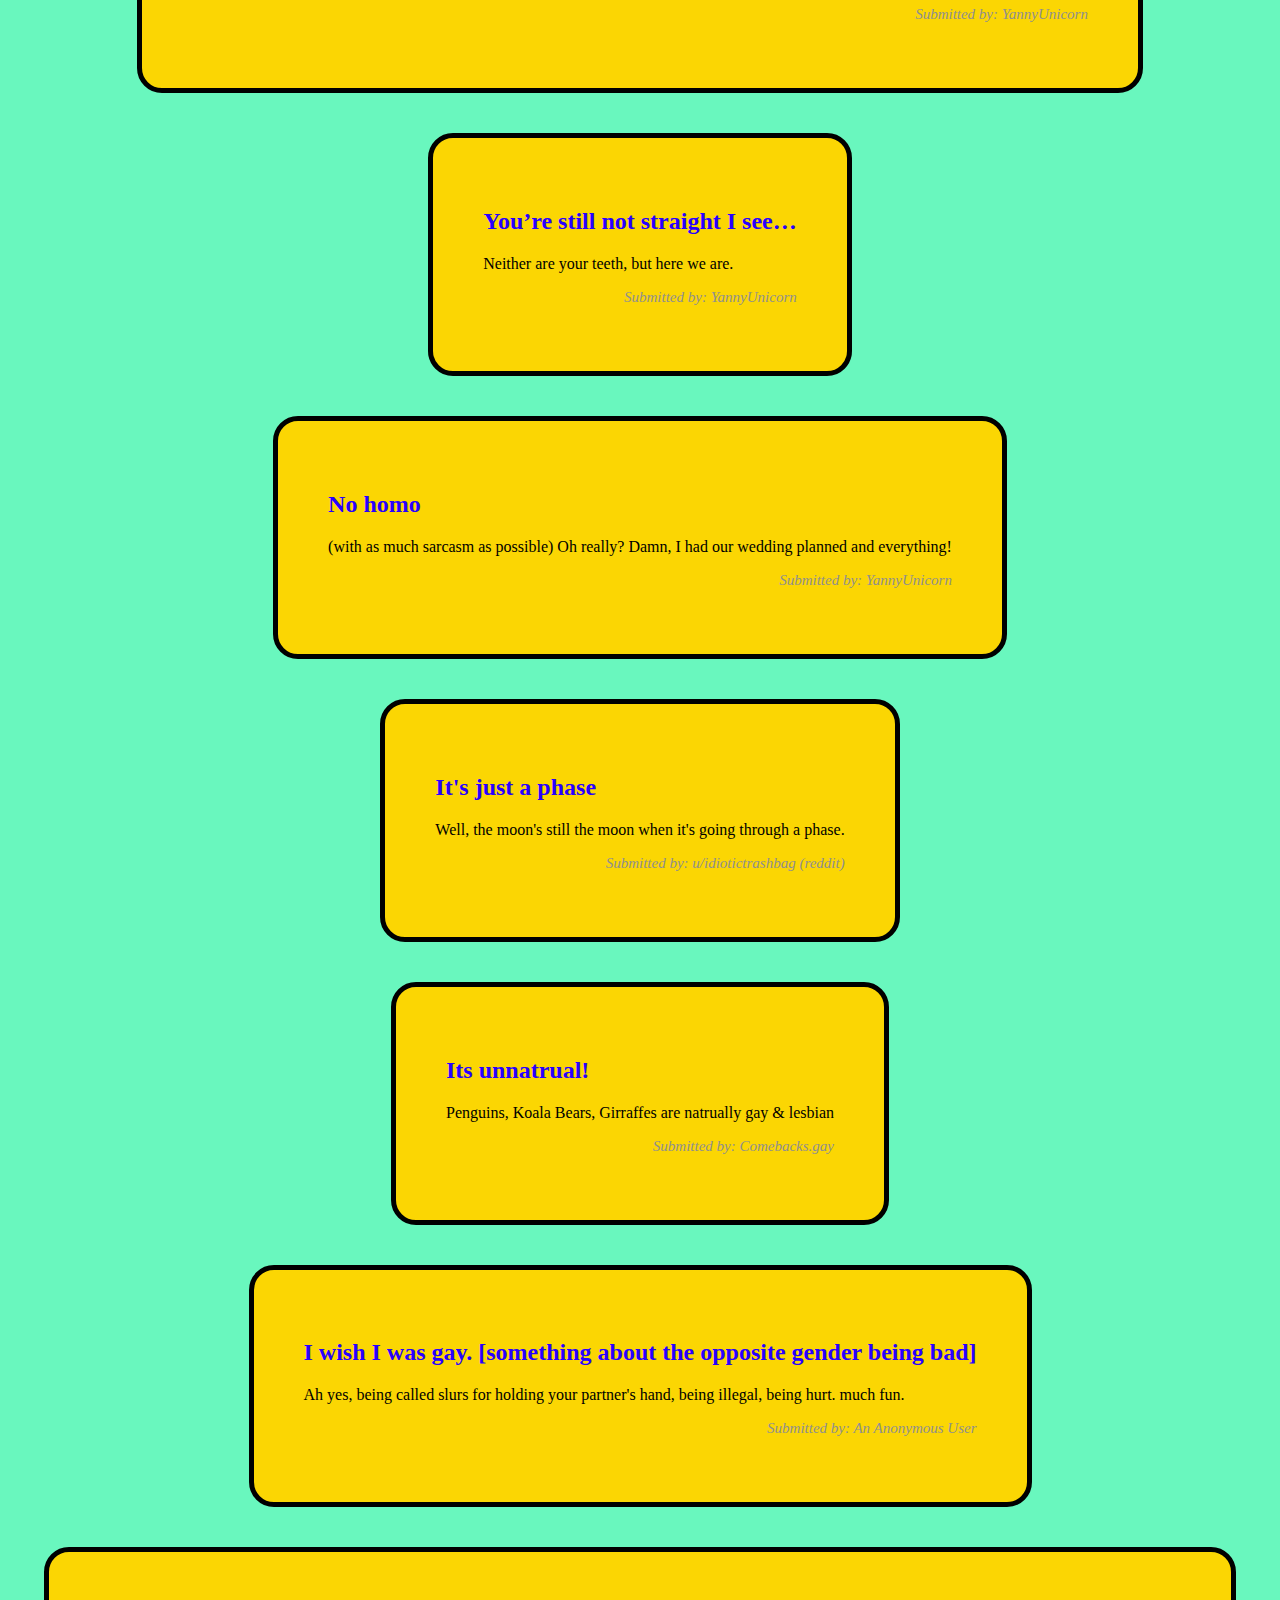
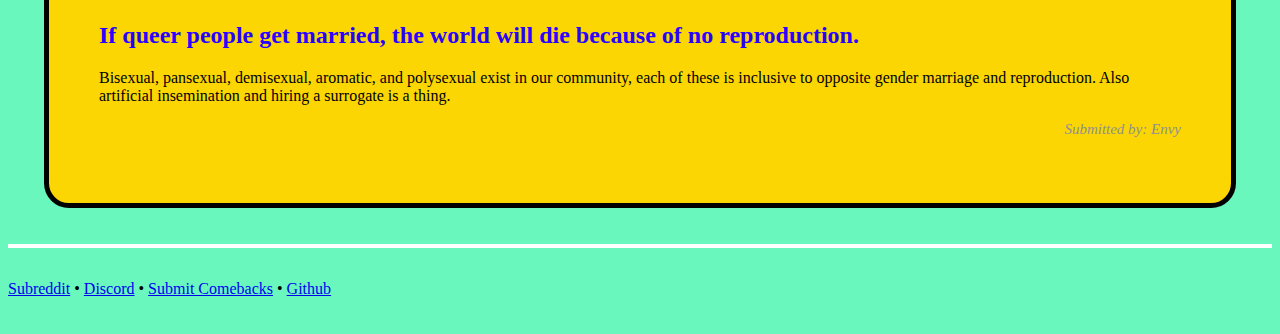
==== commit ab9871d5: "1.1.1" ====
--- a/index.html
+++ b/index.html
@@ -244,12 +244,32 @@
           <p>
             Penguins, Koala Bears, Girraffes are natrually gay & lesbian
           </p>
-          <p class="warning">
-            Don't say: "Animals do it all of the time!" because then they say "but we aren't animals, we are sophisticated" and thats a whole long argument you dont want to get into
-            By comparing the LGBTQ Community to cute animals and not using the term "animal", they don't see it as "animalistic" or "wild" behaviours, and they move on.
-          </p>
-          <p class="crediting">
-            Submitted by: Comebacks.gay
+          <p class="crediting">
+            Submitted by: Comebacks.gay
+          </p>
+        </div>
+        
+        <div class="comebacks">
+          <h2>
+            I wish I was gay. [something about the opposite gender being bad]
+          </h2>
+          <p>
+            Ah yes, being called slurs for holding your partner's hand, being illegal, being hurt. much fun.
+          </p>
+          <p class="crediting">
+            Submitted by: An Anonymous User
+          </p>
+        </div>
+        
+        <div class="comebacks">
+          <h2>
+            If queer people get married, the world will die because of no reproduction.
+          </h2>
+          <p>
+            Bisexual, pansexual, demisexual, aromatic, and polysexual exist in our community, each of these is inclusive to opposite gender marriage and reproduction. Also artificial insemination and hiring a surrogate is a thing.
+          </p>
+          <p class="crediting">
+            Submitted by: Envy
           </p>
         </div>
         
